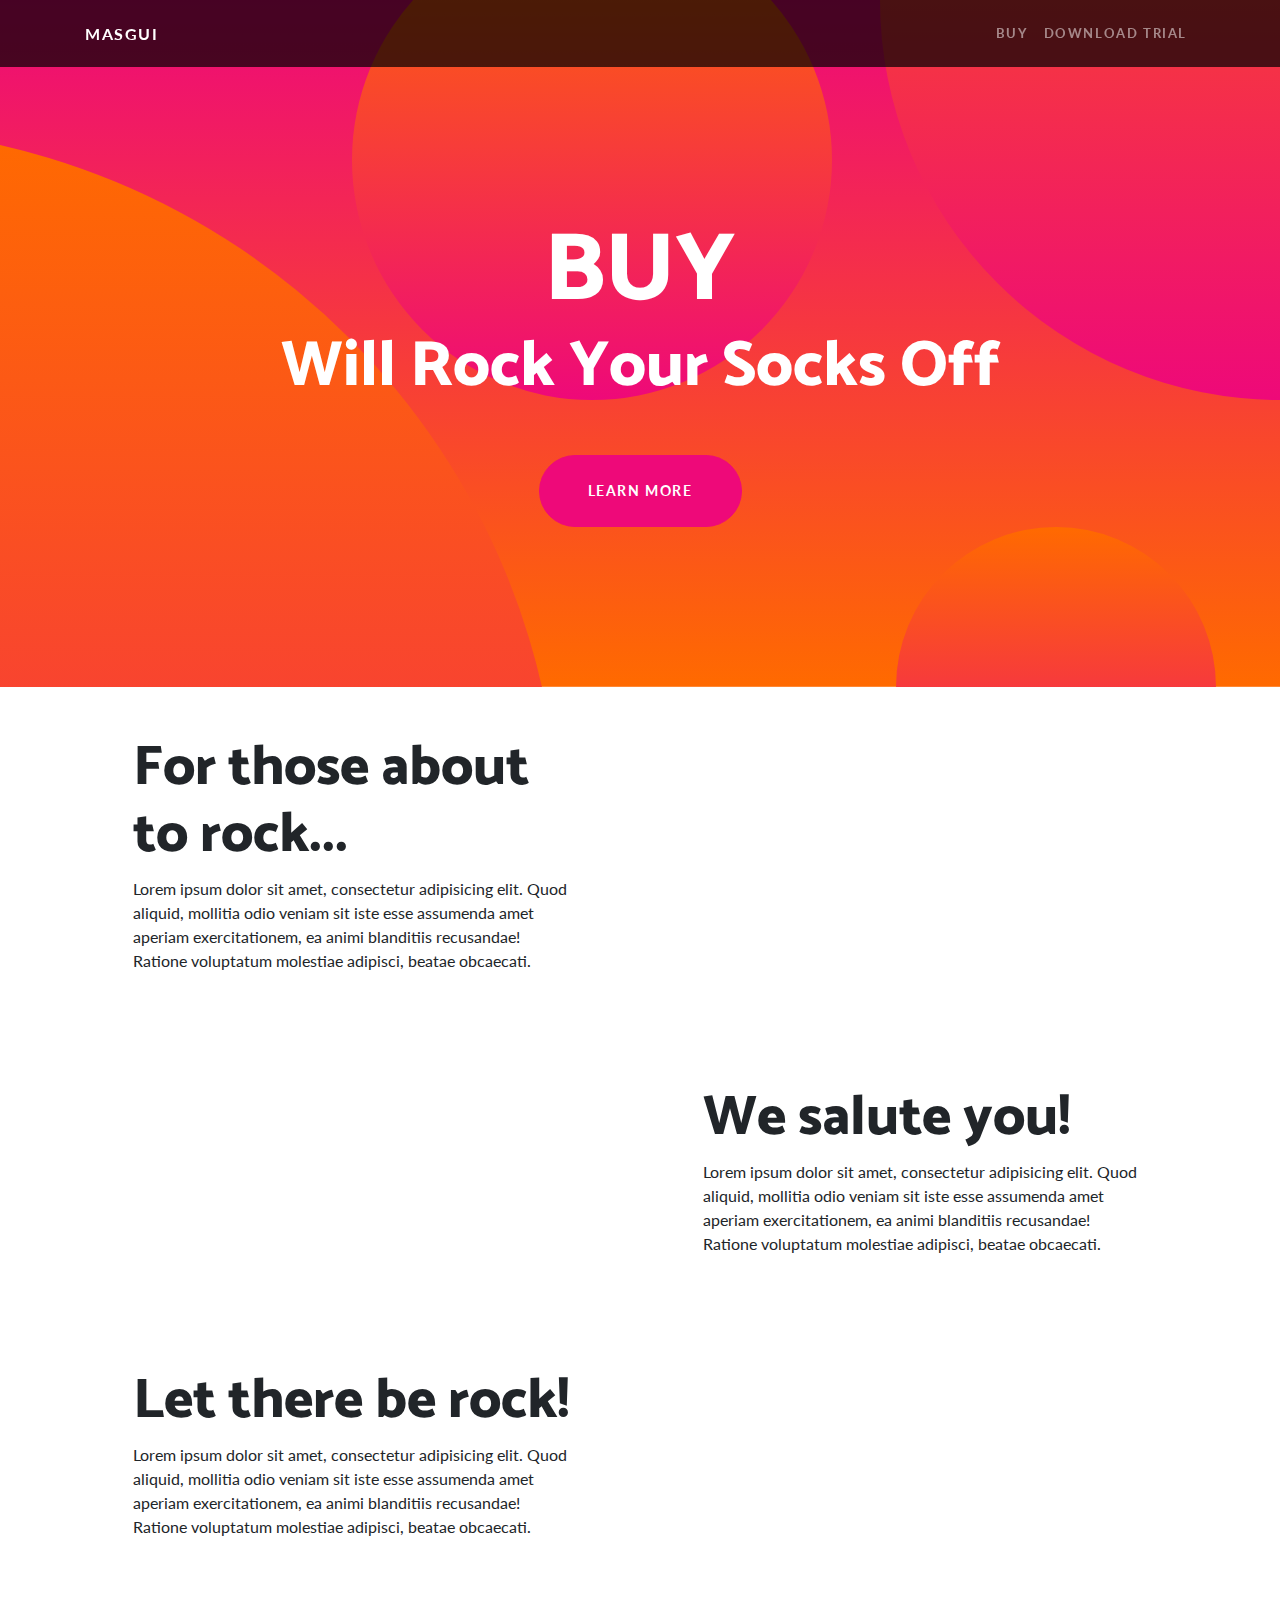
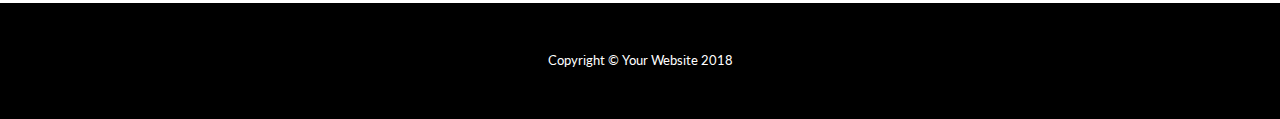
==== subsites/buy.html @ ee1b4670 "." ====
<!DOCTYPE html>
<html lang="en">

  <head>

    <meta charset="utf-8">
    <meta name="viewport" content="width=device-width, initial-scale=1, shrink-to-fit=no">
    <meta name="description" content="">
    <meta name="author" content="">

    <title>Multi Algorithm Switching Graphical User Interface - MASGUI </title>

    <!-- Bootstrap core CSS -->
    <link href="../vendor/bootstrap/css/bootstrap.min.css" rel="stylesheet">

    <!-- Custom fonts for this template -->
    <link href="https://fonts.googleapis.com/css?family=Catamaran:100,200,300,400,500,600,700,800,900" rel="stylesheet">
    <link href="https://fonts.googleapis.com/css?family=Lato:100,100i,300,300i,400,400i,700,700i,900,900i" rel="stylesheet">

    <!-- Custom styles for this template -->
    <link href="../css/one-page-wonder.min.css" rel="stylesheet">

  </head>

  <body>

    <!-- Navigation -->
    <nav class="navbar navbar-expand-lg navbar-dark navbar-custom fixed-top">
      <div class="container">
        <a class="navbar-brand" href="#">MASGUI</a>
        <button class="navbar-toggler" type="button" data-toggle="collapse" data-target="#navbarResponsive" aria-controls="navbarResponsive" aria-expanded="false" aria-label="Toggle navigation">
          <span class="navbar-toggler-icon"></span>
        </button>
        <div class="collapse navbar-collapse" id="navbarResponsive">
          <ul class="navbar-nav ml-auto">
            <li class="nav-item">
              <a class="nav-link" href="#">Buy</a>
            </li>
            <li class="nav-item">
              <a class="nav-link" href="#">Download Trial</a>
            </li>
          </ul>
        </div>
      </div>
    </nav>

    <header class="masthead text-center text-white">
      <div class="masthead-content">
        <div class="container">
          <h1 class="masthead-heading mb-0">BUY</h1>
          <h2 class="masthead-subheading mb-0">Will Rock Your Socks Off</h2>
          <a href="#" class="btn btn-primary btn-xl rounded-pill mt-5">Learn More</a>
        </div>
      </div>
      <div class="bg-circle-1 bg-circle"></div>
      <div class="bg-circle-2 bg-circle"></div>
      <div class="bg-circle-3 bg-circle"></div>
      <div class="bg-circle-4 bg-circle"></div>
    </header>

    <section>
      <div class="container">
        <div class="row align-items-center">
          <div class="col-lg-6 order-lg-2">
            <div class="p-5">
              <img class="img-fluid rounded-circle" src="img/01.jpg" alt="">
            </div>
          </div>
          <div class="col-lg-6 order-lg-1">
            <div class="p-5">
              <h2 class="display-4">For those about to rock...</h2>
              <p>Lorem ipsum dolor sit amet, consectetur adipisicing elit. Quod aliquid, mollitia odio veniam sit iste esse assumenda amet aperiam exercitationem, ea animi blanditiis recusandae! Ratione voluptatum molestiae adipisci, beatae obcaecati.</p>
            </div>
          </div>
        </div>
      </div>
    </section>

    <section>
      <div class="container">
        <div class="row align-items-center">
          <div class="col-lg-6">
            <div class="p-5">
              <img class="img-fluid rounded-circle" src="img/02.jpg" alt="">
            </div>
          </div>
          <div class="col-lg-6">
            <div class="p-5">
              <h2 class="display-4">We salute you!</h2>
              <p>Lorem ipsum dolor sit amet, consectetur adipisicing elit. Quod aliquid, mollitia odio veniam sit iste esse assumenda amet aperiam exercitationem, ea animi blanditiis recusandae! Ratione voluptatum molestiae adipisci, beatae obcaecati.</p>
            </div>
          </div>
        </div>
      </div>
    </section>

    <section>
      <div class="container">
        <div class="row align-items-center">
          <div class="col-lg-6 order-lg-2">
            <div class="p-5">
              <img class="img-fluid rounded-circle" src="img/03.jpg" alt="">
            </div>
          </div>
          <div class="col-lg-6 order-lg-1">
            <div class="p-5">
              <h2 class="display-4">Let there be rock!</h2>
              <p>Lorem ipsum dolor sit amet, consectetur adipisicing elit. Quod aliquid, mollitia odio veniam sit iste esse assumenda amet aperiam exercitationem, ea animi blanditiis recusandae! Ratione voluptatum molestiae adipisci, beatae obcaecati.</p>
            </div>
          </div>
        </div>
      </div>
    </section>

    <!-- Footer -->
    <footer class="py-5 bg-black">
      <div class="container">
        <p class="m-0 text-center text-white small">Copyright &copy; Your Website 2018</p>
      </div>
      <!-- /.container -->
    </footer>

    <!-- Bootstrap core JavaScript -->
    <script src="../vendor/jquery/jquery.min.js"></script>
    <script src="../vendor/bootstrap/js/bootstrap.bundle.min.js"></script>

  </body>

</html>
---- css/one-page-wonder.min.css ----
body{font-family:Lato}h1,h2,h3,h4,h5,h6{font-family:Catamaran;font-weight:800!important}.btn-xl{text-transform:uppercase;padding:1.5rem 3rem;font-size:.9rem;font-weight:700;letter-spacing:.1rem}.bg-black{background-color:#000!important}.rounded-pill{border-radius:5rem}.navbar-custom{padding-top:1rem;padding-bottom:1rem;background-color:rgba(0,0,0,.7)}.navbar-custom .navbar-brand{text-transform:uppercase;font-size:1rem;letter-spacing:.1rem;font-weight:700}.navbar-custom .navbar-nav .nav-item .nav-link{text-transform:uppercase;font-size:.8rem;font-weight:700;letter-spacing:.1rem}header.masthead{position:relative;overflow:hidden;padding-top:calc(7rem + 72px);padding-bottom:7rem;background:linear-gradient(0deg,#ff6a00 0,#ee0979 100%);background-repeat:no-repeat;background-position:center center;background-attachment:scroll;background-size:cover}header.masthead .masthead-content{z-index:1;position:relative}header.masthead .masthead-content .masthead-heading{font-size:4rem}header.masthead .masthead-content .masthead-subheading{font-size:2rem}header.masthead .bg-circle{z-index:0;position:absolute;border-radius:100%;background:linear-gradient(0deg,#ee0979 0,#ff6a00 100%)}header.masthead .bg-circle-1{height:90rem;width:90rem;bottom:-55rem;left:-55rem}header.masthead .bg-circle-2{height:50rem;width:50rem;top:-25rem;right:-25rem}header.masthead .bg-circle-3{height:20rem;width:20rem;bottom:-10rem;right:5%}header.masthead .bg-circle-4{height:30rem;width:30rem;top:-5rem;right:35%}@media (min-width:992px){header.masthead{padding-top:calc(10rem + 55px);padding-bottom:10rem}header.masthead .masthead-content .masthead-heading{font-size:6rem}header.masthead .masthead-content .masthead-subheading{font-size:4rem}}.bg-primary{background-color:#ee0979!important}.btn-primary{background-color:#ee0979;border-color:#ee0979}.btn-primary:active,.btn-primary:focus,.btn-primary:hover{background-color:#bd0760!important;border-color:#bd0760!important}.btn-primary:focus{box-shadow:0 0 0 .2rem rgba(238,9,121,.5)}.btn-secondary{background-color:#ff6a00;border-color:#ff6a00}.btn-secondary:active,.btn-secondary:focus,.btn-secondary:hover{background-color:#c50!important;border-color:#c50!important}.btn-secondary:focus{box-shadow:0 0 0 .2rem rgba(255,106,0,.5)}
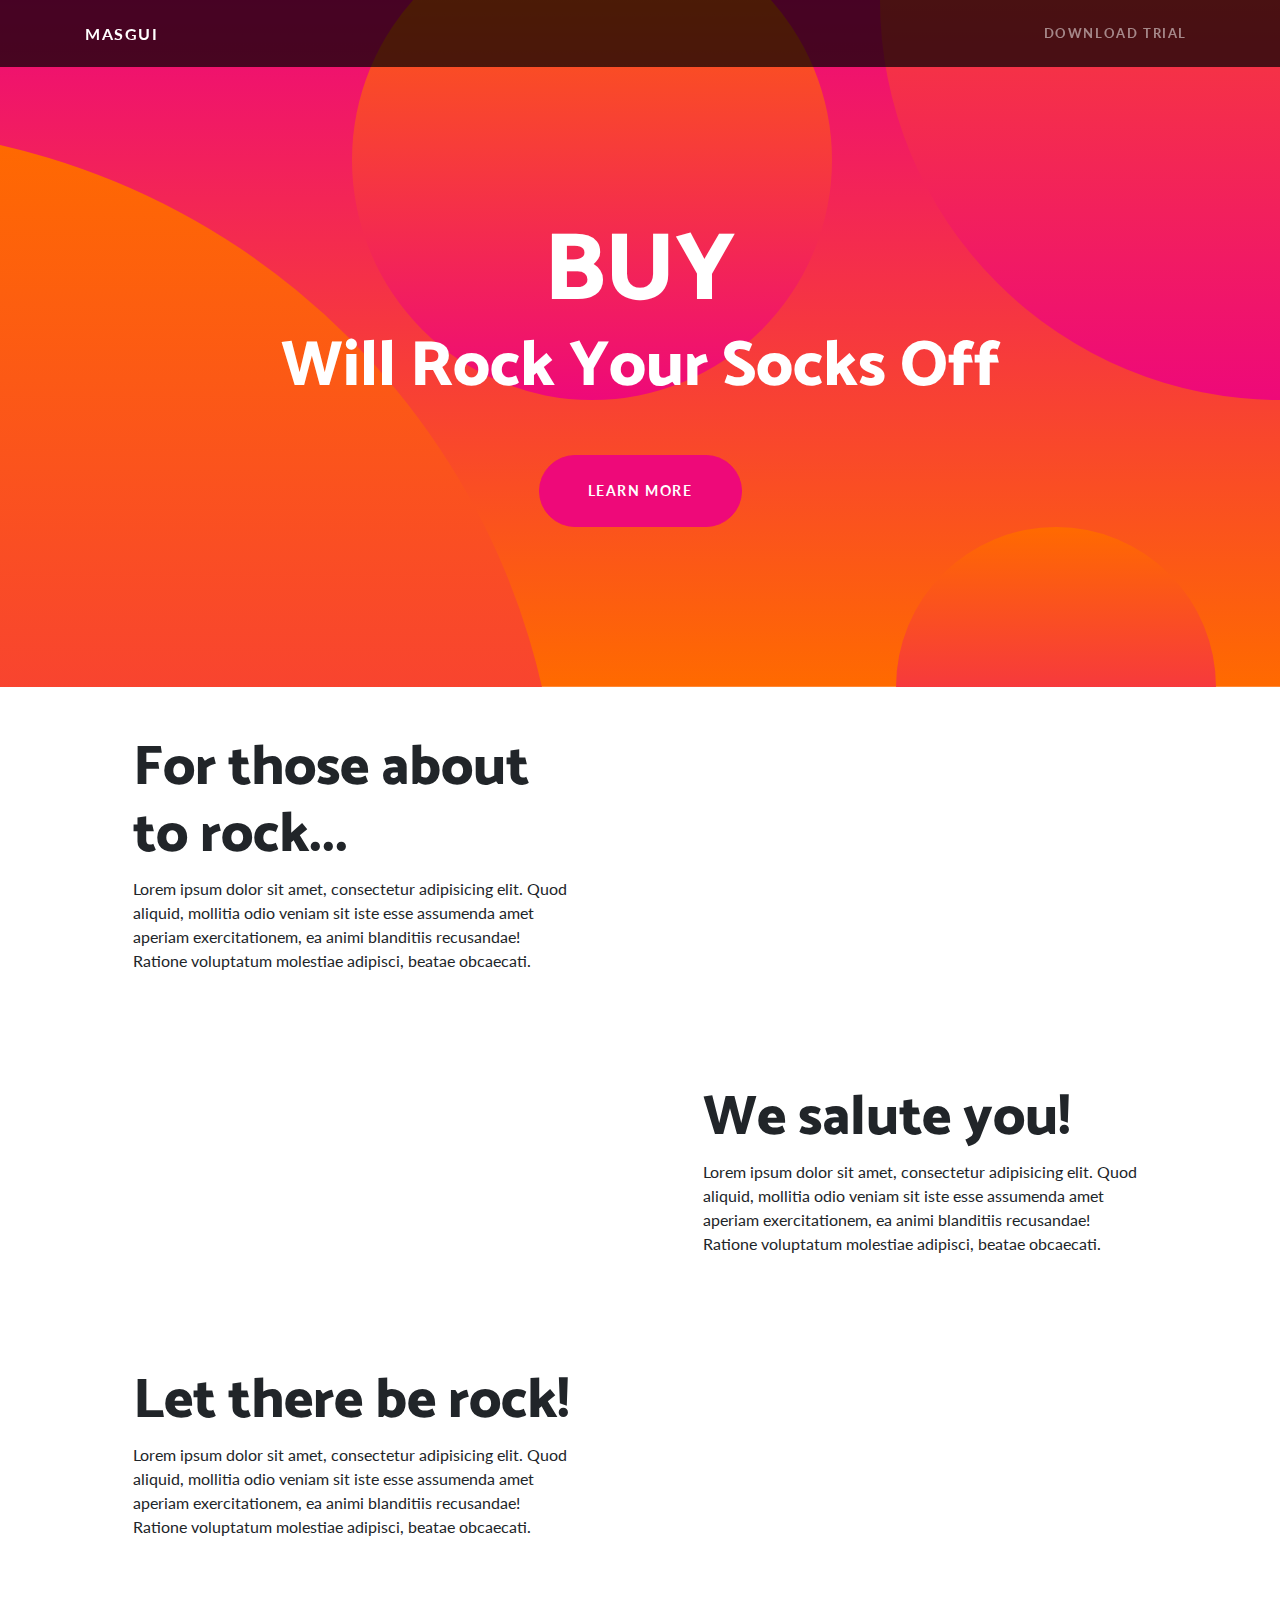
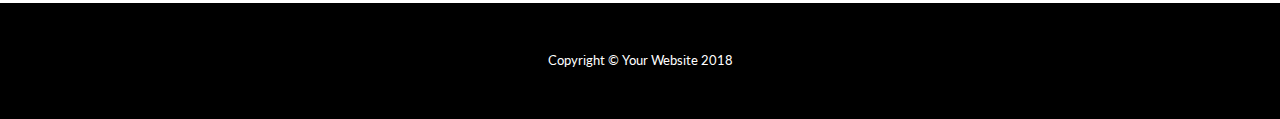
==== commit ed1df5ed: "i love github <3" ====
--- a/subsites/buy.html
+++ b/subsites/buy.html
@@ -27,17 +27,14 @@
     <!-- Navigation -->
     <nav class="navbar navbar-expand-lg navbar-dark navbar-custom fixed-top">
       <div class="container">
-        <a class="navbar-brand" href="#">MASGUI</a>
+        <a class="navbar-brand" href="../index.html">MASGUI</a>
         <button class="navbar-toggler" type="button" data-toggle="collapse" data-target="#navbarResponsive" aria-controls="navbarResponsive" aria-expanded="false" aria-label="Toggle navigation">
           <span class="navbar-toggler-icon"></span>
         </button>
         <div class="collapse navbar-collapse" id="navbarResponsive">
           <ul class="navbar-nav ml-auto">
             <li class="nav-item">
-              <a class="nav-link" href="#">Buy</a>
-            </li>
-            <li class="nav-item">
-              <a class="nav-link" href="#">Download Trial</a>
+              <a class="nav-link" href="trial.html">Download Trial</a>
             </li>
           </ul>
         </div>
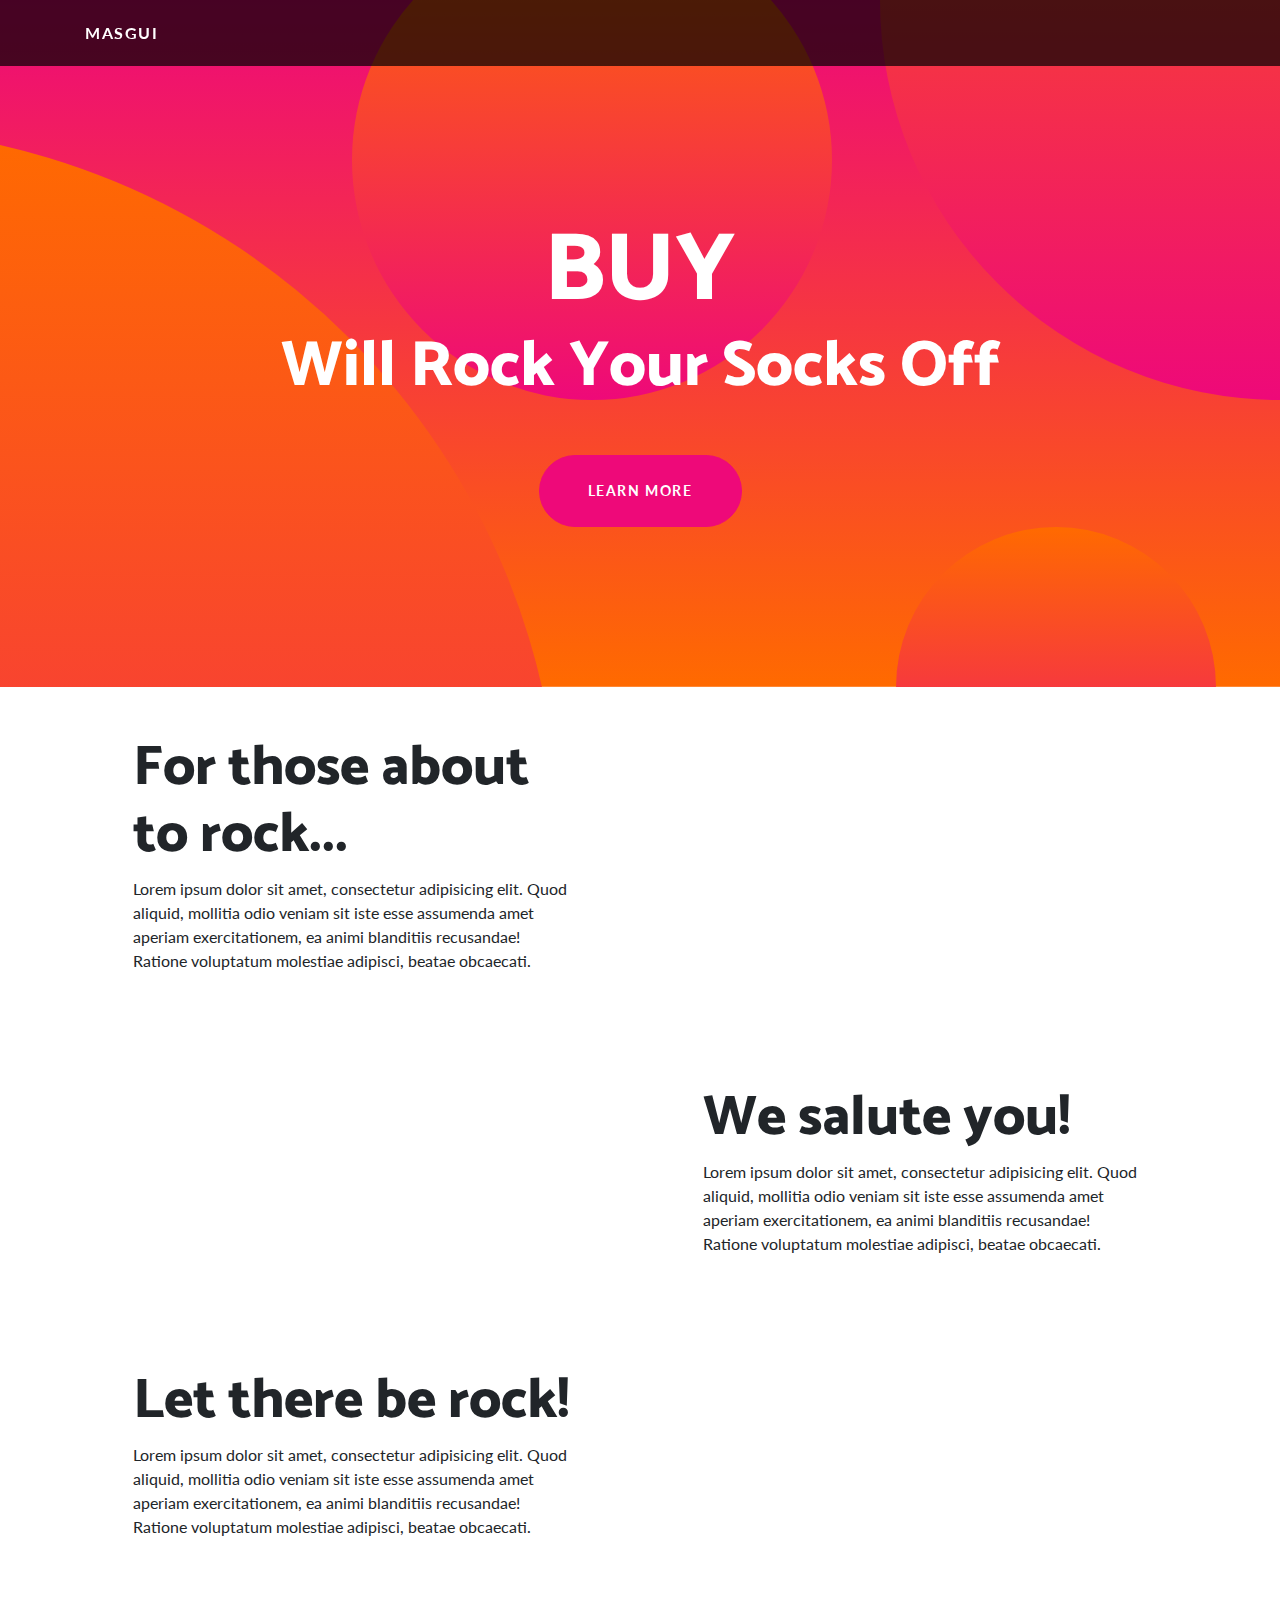
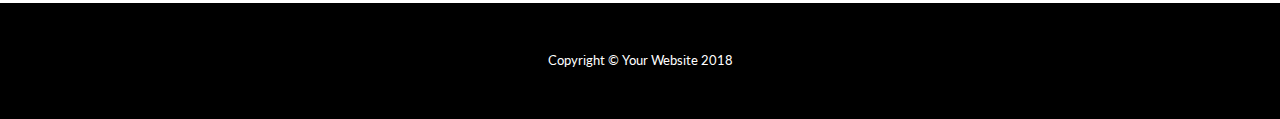
==== commit 2cc761a0: "testing vue" ====
--- a/subsites/buy.html
+++ b/subsites/buy.html
@@ -1,28 +1,30 @@
 <!DOCTYPE html>
 <html lang="en">
 
-  <head>
+<head>
 
-    <meta charset="utf-8">
-    <meta name="viewport" content="width=device-width, initial-scale=1, shrink-to-fit=no">
-    <meta name="description" content="">
-    <meta name="author" content="">
+  <meta charset="utf-8">
+  <meta name="viewport" content="width=device-width, initial-scale=1, shrink-to-fit=no">
+  <meta name="description" content="">
+  <meta name="author" content="">
 
-    <title>Multi Algorithm Switching Graphical User Interface - MASGUI </title>
+  <title>Multi Algorithm Switching Graphical User Interface - MASGUI </title>
 
-    <!-- Bootstrap core CSS -->
-    <link href="../vendor/bootstrap/css/bootstrap.min.css" rel="stylesheet">
+  <!-- Bootstrap core CSS -->
+  <link href="../vendor/bootstrap/css/bootstrap.min.css" rel="stylesheet">
 
-    <!-- Custom fonts for this template -->
-    <link href="https://fonts.googleapis.com/css?family=Catamaran:100,200,300,400,500,600,700,800,900" rel="stylesheet">
-    <link href="https://fonts.googleapis.com/css?family=Lato:100,100i,300,300i,400,400i,700,700i,900,900i" rel="stylesheet">
+  <!-- Custom fonts for this template -->
+  <link href="https://fonts.googleapis.com/css?family=Catamaran:100,200,300,400,500,600,700,800,900" rel="stylesheet">
+  <link href="https://fonts.googleapis.com/css?family=Lato:100,100i,300,300i,400,400i,700,700i,900,900i" rel="stylesheet">
 
-    <!-- Custom styles for this template -->
-    <link href="../css/one-page-wonder.min.css" rel="stylesheet">
+  <!-- Custom styles for this template -->
+  <link href="../css/one-page-wonder.min.css" rel="stylesheet">
 
-  </head>
+</head>
 
-  <body>
+<body>
+  <div id="app">
+
 
     <!-- Navigation -->
     <nav class="navbar navbar-expand-lg navbar-dark navbar-custom fixed-top">
@@ -33,9 +35,11 @@
         </button>
         <div class="collapse navbar-collapse" id="navbarResponsive">
           <ul class="navbar-nav ml-auto">
-            <li class="nav-item">
-              <a class="nav-link" href="trial.html">Download Trial</a>
-            </li>
+            <template v-for="nav in navbar">
+              <li class="nav-item">
+                <a :href="nav.link" class="nav-link">{{ nav.string }}</a>
+              </li>
+            </template>
           </ul>
         </div>
       </div>
@@ -121,6 +125,11 @@
     <script src="../vendor/jquery/jquery.min.js"></script>
     <script src="../vendor/bootstrap/js/bootstrap.bundle.min.js"></script>
 
-  </body>
+    <!-- Vue.js -->
+    <script type="text/javascript" src="https://cdnjs.cloudflare.com/ajax/libs/vue/2.5.13/vue.min.js"></script>
+    <script src="../vue.js"></script>
+
+  </div>
+</body>
 
 </html>
